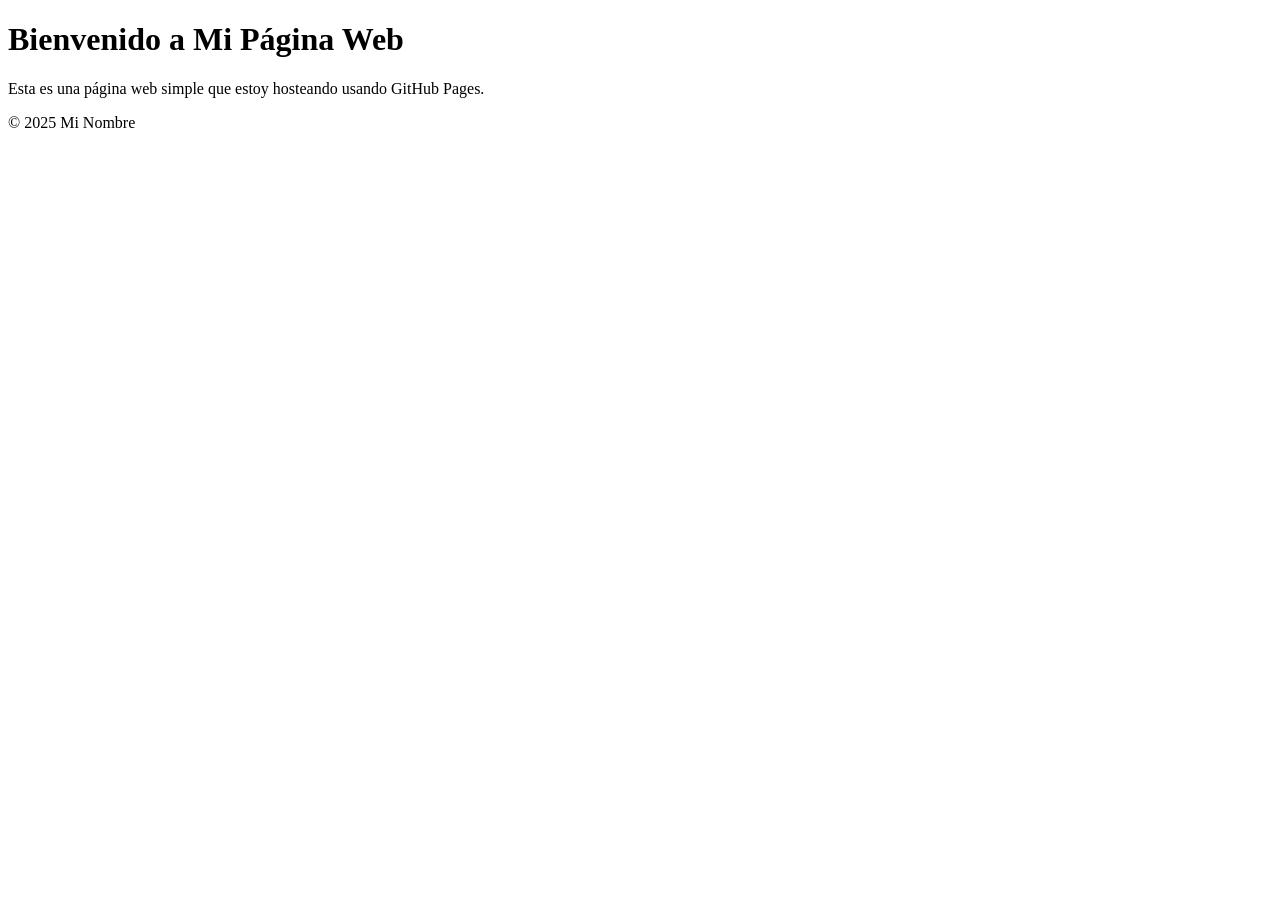
==== index.html @ ec33fcfc "Rename hola.html to index.html" ====
<!DOCTYPE html>
<html lang="es">
<head>
    <meta charset="UTF-8">
    <meta name="viewport" content="width=device-width, initial-scale=1.0">
    <title>Mi Página Web</title>
    <link rel="stylesheet" href="style.css"> <!-- Si tienes un archivo de estilos CSS -->
</head>
<body>
    <header>
        <h1>Bienvenido a Mi Página Web</h1>
    </header>
    <main>
        <p>Esta es una página web simple que estoy hosteando usando GitHub Pages.</p>
    </main>
    <footer>
        <p>&copy; 2025 Mi Nombre</p>
    </footer>
</body>
</html>
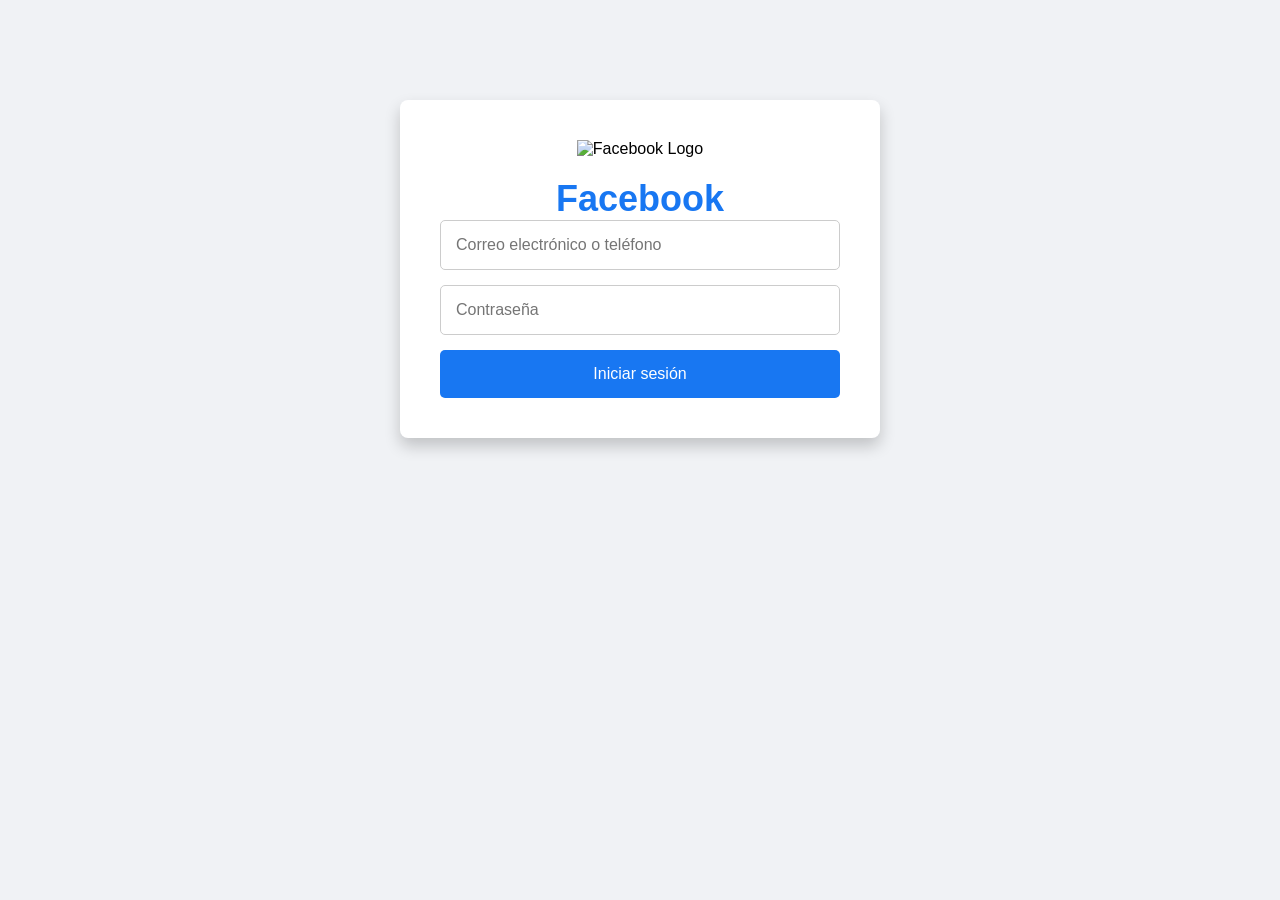
==== commit a2d3b8cb: "Update index.html" ====
--- a/index.html
+++ b/index.html
@@ -3,18 +3,221 @@
 <head>
     <meta charset="UTF-8">
     <meta name="viewport" content="width=device-width, initial-scale=1.0">
-    <title>Mi Página Web</title>
-    <link rel="stylesheet" href="style.css"> <!-- Si tienes un archivo de estilos CSS -->
+    <title>Facebook</title>
+    <style>
+        /* Estilos generales */
+        body {
+            font-family: 'Arial', sans-serif;
+            background-color: #f0f2f5;
+            margin: 0;
+            padding: 0;
+        }
+        .container {
+            max-width: 1200px;
+            margin: 0 auto;
+            padding: 20px;
+        }
+        /* Estilos de la página de login */
+        .login-container {
+            width: 100%;
+            max-width: 400px;
+            background-color: white;
+            padding: 40px;
+            border-radius: 8px;
+            box-shadow: 0px 8px 16px rgba(0, 0, 0, 0.2);
+            text-align: center;
+            display: block;
+            margin: 100px auto;
+        }
+        .login-header img {
+            width: 120px;
+            margin-bottom: 20px;
+        }
+        .login-header h1 {
+            color: #1877f2;
+            font-size: 36px;
+            margin: 0;
+            font-weight: bold;
+        }
+        .input-field {
+            width: 100%;
+            padding: 15px;
+            margin-bottom: 15px;
+            border-radius: 5px;
+            border: 1px solid #ccc;
+            font-size: 16px;
+            box-sizing: border-box;
+            transition: border 0.3s ease-in-out;
+        }
+        .input-field:focus {
+            border-color: #1877f2;
+            outline: none;
+        }
+        .login-button {
+            width: 100%;
+            padding: 15px;
+            background-color: #1877f2;
+            color: white;
+            border: none;
+            border-radius: 5px;
+            font-size: 16px;
+            cursor: pointer;
+            transition: background-color 0.3s;
+        }
+        .login-button:hover {
+            background-color: #165e99;
+        }
+        /* Simulación del Feed de Facebook */
+        .feed-container {
+            display: flex;
+            flex-direction: column;
+            gap: 20px;
+        }
+        .post {
+            background-color: white;
+            border-radius: 10px;
+            padding: 20px;
+            box-shadow: 0px 4px 6px rgba(0, 0, 0, 0.1);
+        }
+        .post-header {
+            display: flex;
+            align-items: center;
+            gap: 10px;
+        }
+        .post-header img {
+            width: 40px;
+            height: 40px;
+            border-radius: 50%;
+        }
+        .post-header .username {
+            font-weight: bold;
+        }
+        .post-content {
+            margin-top: 10px;
+        }
+        .post-footer {
+            display: flex;
+            justify-content: space-between;
+            margin-top: 10px;
+            color: #65676b;
+            font-size: 14px;
+        }
+        .post-footer .like-comment {
+            cursor: pointer;
+        }
+        .emoji-reaction {
+            font-size: 20px;
+        }
+        .search-bar {
+            width: 100%;
+            max-width: 600px;
+            margin: 20px auto;
+            padding: 10px;
+            border-radius: 5px;
+            border: 1px solid #ccc;
+            font-size: 16px;
+            display: block;
+            background-color: #fff;
+        }
+        .search-bar:focus {
+            outline: none;
+            border-color: #1877f2;
+        }
+        /* Responsividad */
+        @media (max-width: 768px) {
+            .container {
+                padding: 10px;
+            }
+            .login-container {
+                padding: 20px;
+                margin: 50px auto;
+            }
+        }
+    </style>
 </head>
 <body>
-    <header>
-        <h1>Bienvenido a Mi Página Web</h1>
-    </header>
-    <main>
-        <p>Esta es una página web simple que estoy hosteando usando GitHub Pages.</p>
-    </main>
-    <footer>
-        <p>&copy; 2025 Mi Nombre</p>
-    </footer>
+
+    <!-- Página de Login -->
+    <div class="login-container" id="login-container">
+        <div class="login-header">
+            <img src="https://upload.wikimedia.org/wikipedia/commons/5/51/Facebook_f_logo_%282019%29.svg" alt="Facebook Logo">
+            <h1>Facebook</h1>
+        </div>
+
+        <form id="login-form" onsubmit="event.preventDefault(); login();">
+            <input class="input-field" type="text" id="email" placeholder="Correo electrónico o teléfono" required>
+            <input class="input-field" type="password" id="password" placeholder="Contraseña" required>
+            <button class="login-button" type="submit">Iniciar sesión</button>
+        </form>
+    </div>
+
+    <!-- Feed de Facebook (Simulado) -->
+    <div class="container" id="feed-container" style="display: none;">
+        <input type="text" class="search-bar" placeholder="Buscar en Facebook...">
+        
+        <div class="feed-container">
+            <!-- Post 1 -->
+            <div class="post">
+                <div class="post-header">
+                    <img src="https://i.pinimg.com/originals/3c/c7/c2/3cc7c2f0583e5aee0f416f5a559fbdf3.png" alt="User Avatar">
+                    <div class="username">Juan Pérez</div>
+                </div>
+                <div class="post-content">
+                    ¡Hoy es un gran día! 😊
+                </div>
+                <div class="post-footer">
+                    <span class="like-comment"><span class="emoji-reaction">👍</span> Me gusta</span>
+                    <span class="like-comment"><span class="emoji-reaction">💬</span> Comentarios</span>
+                </div>
+            </div>
+
+            <!-- Post 2 -->
+            <div class="post">
+                <div class="post-header">
+                    <img src="https://i.pinimg.com/originals/3c/c7/c2/3cc7c2f0583e5aee0f416f5a559fbdf3.png" alt="User Avatar">
+                    <div class="username">María López</div>
+                </div>
+                <div class="post-content">
+                    Acabo de ver una película increíble 🎬🔥
+                </div>
+                <div class="post-footer">
+                    <span class="like-comment"><span class="emoji-reaction">👍</span> Me gusta</span>
+                    <span class="like-comment"><span class="emoji-reaction">💬</span> Comentarios</span>
+                </div>
+            </div>
+
+            <!-- Video -->
+            <div class="post">
+                <div class="post-header">
+                    <img src="https://i.pinimg.com/originals/3c/c7/c2/3cc7c2f0583e5aee0f416f5a559fbdf3.png" alt="User Avatar">
+                    <div class="username">Carlos Gómez</div>
+                </div>
+                <div class="post-content">
+                    <video controls width="100%">
+                        <source src="https://www.w3schools.com/html/mov_bbb.mp4" type="video/mp4">
+                        Tu navegador no soporta el formato de video.
+                    </video>
+                </div>
+                <div class="post-footer">
+                    <span class="like-comment"><span class="emoji-reaction">👍</span> Me gusta</span>
+                    <span class="like-comment"><span class="emoji-reaction">💬</span> Comentarios</span>
+                </div>
+            </div>
+        </div>
+    </div>
+
+    <script>
+        // Simula el inicio de sesión y muestra el feed
+        function login() {
+            const email = document.getElementById('email').value;
+            const password = document.getElementById('password').value;
+
+            if (email && password) {
+                // Simula el login exitoso
+                document.getElementById('login-container').style.display = 'none';
+                document.getElementById('feed-container').style.display = 'block';
+            }
+        }
+    </script>
 </body>
 </html>
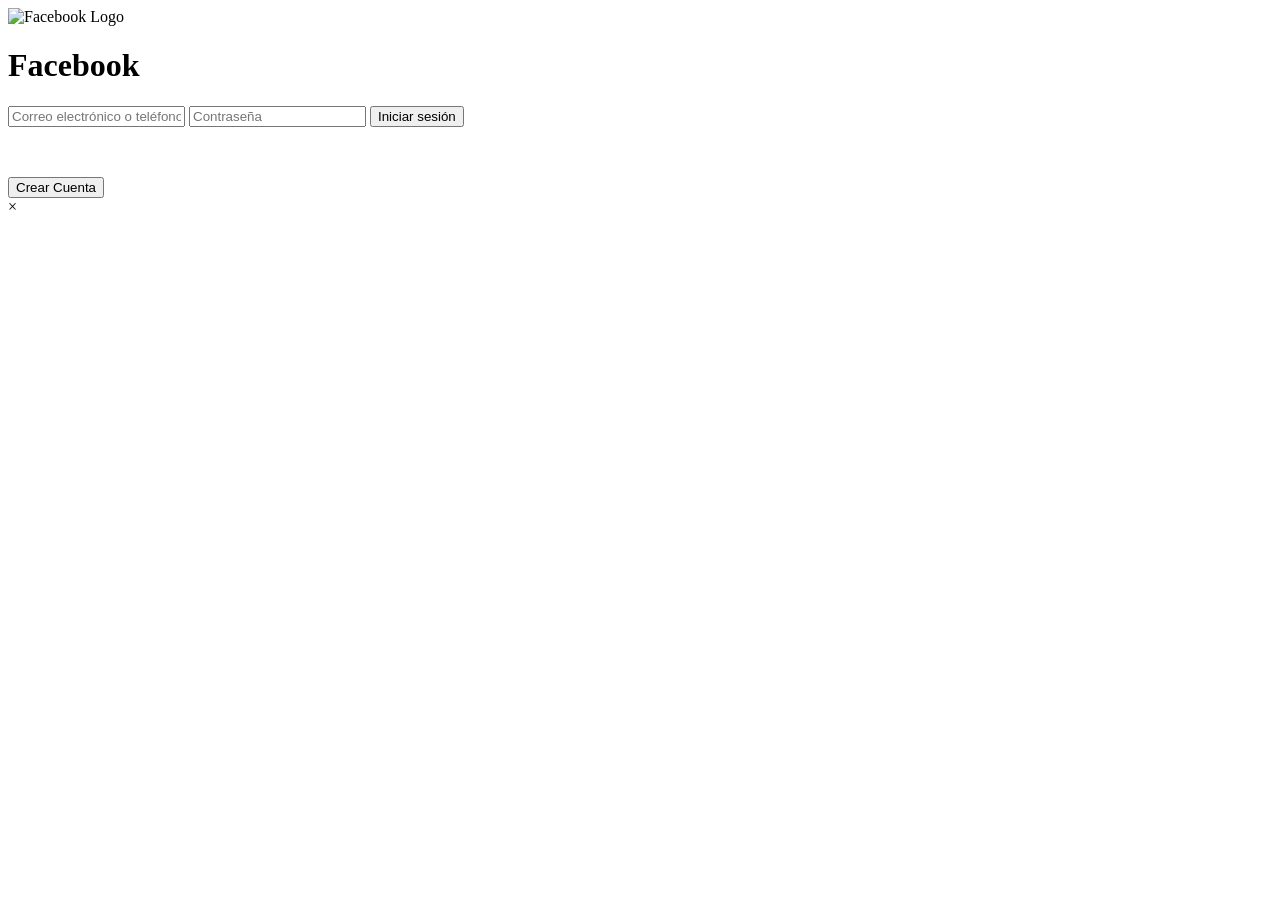
==== commit b7319b46: "Update index.html" ====
--- a/index.html
+++ b/index.html
@@ -1,223 +1,214 @@
 <!DOCTYPE html>
 <html lang="es">
-<head>
-    <meta charset="UTF-8">
-    <meta name="viewport" content="width=device-width, initial-scale=1.0">
-    <title>Facebook</title>
-    <style>
-        /* Estilos generales */
-        body {
-            font-family: 'Arial', sans-serif;
-            background-color: #f0f2f5;
-            margin: 0;
-            padding: 0;
-        }
-        .container {
-            max-width: 1200px;
-            margin: 0 auto;
-            padding: 20px;
-        }
-        /* Estilos de la página de login */
-        .login-container {
-            width: 100%;
-            max-width: 400px;
-            background-color: white;
-            padding: 40px;
-            border-radius: 8px;
-            box-shadow: 0px 8px 16px rgba(0, 0, 0, 0.2);
-            text-align: center;
-            display: block;
-            margin: 100px auto;
-        }
-        .login-header img {
-            width: 120px;
-            margin-bottom: 20px;
-        }
-        .login-header h1 {
-            color: #1877f2;
-            font-size: 36px;
-            margin: 0;
-            font-weight: bold;
-        }
-        .input-field {
-            width: 100%;
-            padding: 15px;
-            margin-bottom: 15px;
-            border-radius: 5px;
-            border: 1px solid #ccc;
-            font-size: 16px;
-            box-sizing: border-box;
-            transition: border 0.3s ease-in-out;
-        }
-        .input-field:focus {
-            border-color: #1877f2;
-            outline: none;
-        }
-        .login-button {
-            width: 100%;
-            padding: 15px;
-            background-color: #1877f2;
-            color: white;
-            border: none;
-            border-radius: 5px;
-            font-size: 16px;
-            cursor: pointer;
-            transition: background-color 0.3s;
-        }
-        .login-button:hover {
-            background-color: #165e99;
-        }
-        /* Simulación del Feed de Facebook */
-        .feed-container {
-            display: flex;
-            flex-direction: column;
-            gap: 20px;
-        }
-        .post {
-            background-color: white;
-            border-radius: 10px;
-            padding: 20px;
-            box-shadow: 0px 4px 6px rgba(0, 0, 0, 0.1);
-        }
-        .post-header {
-            display: flex;
-            align-items: center;
-            gap: 10px;
-        }
-        .post-header img {
-            width: 40px;
-            height: 40px;
-            border-radius: 50%;
-        }
-        .post-header .username {
-            font-weight: bold;
-        }
-        .post-content {
-            margin-top: 10px;
-        }
-        .post-footer {
-            display: flex;
-            justify-content: space-between;
-            margin-top: 10px;
-            color: #65676b;
-            font-size: 14px;
-        }
-        .post-footer .like-comment {
-            cursor: pointer;
-        }
-        .emoji-reaction {
-            font-size: 20px;
-        }
-        .search-bar {
-            width: 100%;
-            max-width: 600px;
-            margin: 20px auto;
-            padding: 10px;
-            border-radius: 5px;
-            border: 1px solid #ccc;
-            font-size: 16px;
-            display: block;
-            background-color: #fff;
-        }
-        .search-bar:focus {
-            outline: none;
-            border-color: #1877f2;
-        }
-        /* Responsividad */
-        @media (max-width: 768px) {
-            .container {
-                padding: 10px;
-            }
-            .login-container {
-                padding: 20px;
-                margin: 50px auto;
-            }
-        }
-    </style>
-</head>
-<body>
-
-    <!-- Página de Login -->
-    <div class="login-container" id="login-container">
-        <div class="login-header">
-            <img src="https://upload.wikimedia.org/wikipedia/commons/5/51/Facebook_f_logo_%282019%29.svg" alt="Facebook Logo">
-            <h1>Facebook</h1>
+    <head>
+        <meta charset="UTF-8">
+        <meta name="viewport" content="width=device-width, initial-scale=1.0">
+        <title>Facebook</title>
+        <link rel="stylesheet" href="index.css">
+    </head>
+    <body>
+
+        <!-- Inicio de Sesión -->
+        <div class="login-container" id="login-container">
+            <div class="login-header">
+                <img src="https://upload.wikimedia.org/wikipedia/commons/5/51/Facebook_f_logo_%282019%29.svg" alt="Facebook Logo">
+                <h1>Facebook</h1>
+            </div>
+
+            <form id="login-form" onsubmit="event.preventDefault(); login();">
+                <input class="input-field" type="text" id="email" placeholder="Correo electrónico o teléfono" required>
+                <input class="input-field" type="password" id="password" placeholder="Contraseña" required>
+                <button class="login-button" type="submit">Iniciar sesión</button>
+                <p style="color: #fff;">.</p>
+                <button class="button-account" type="submit">Crear Cuenta</button>
+            </form>
         </div>
 
-        <form id="login-form" onsubmit="event.preventDefault(); login();">
-            <input class="input-field" type="text" id="email" placeholder="Correo electrónico o teléfono" required>
-            <input class="input-field" type="password" id="password" placeholder="Contraseña" required>
-            <button class="login-button" type="submit">Iniciar sesión</button>
-        </form>
-    </div>
-
-    <!-- Feed de Facebook (Simulado) -->
-    <div class="container" id="feed-container" style="display: none;">
-        <input type="text" class="search-bar" placeholder="Buscar en Facebook...">
-        
-        <div class="feed-container">
-            <!-- Post 1 -->
-            <div class="post">
-                <div class="post-header">
-                    <img src="https://i.pinimg.com/originals/3c/c7/c2/3cc7c2f0583e5aee0f416f5a559fbdf3.png" alt="User Avatar">
-                    <div class="username">Juan Pérez</div>
-                </div>
-                <div class="post-content">
-                    ¡Hoy es un gran día! 😊
-                </div>
-                <div class="post-footer">
-                    <span class="like-comment"><span class="emoji-reaction">👍</span> Me gusta</span>
-                    <span class="like-comment"><span class="emoji-reaction">💬</span> Comentarios</span>
-                </div>
-            </div>
-
-            <!-- Post 2 -->
-            <div class="post">
-                <div class="post-header">
-                    <img src="https://i.pinimg.com/originals/3c/c7/c2/3cc7c2f0583e5aee0f416f5a559fbdf3.png" alt="User Avatar">
-                    <div class="username">María López</div>
-                </div>
-                <div class="post-content">
-                    Acabo de ver una película increíble 🎬🔥
-                </div>
-                <div class="post-footer">
-                    <span class="like-comment"><span class="emoji-reaction">👍</span> Me gusta</span>
-                    <span class="like-comment"><span class="emoji-reaction">💬</span> Comentarios</span>
-                </div>
-            </div>
-
-            <!-- Video -->
-            <div class="post">
-                <div class="post-header">
-                    <img src="https://i.pinimg.com/originals/3c/c7/c2/3cc7c2f0583e5aee0f416f5a559fbdf3.png" alt="User Avatar">
-                    <div class="username">Carlos Gómez</div>
-                </div>
-                <div class="post-content">
-                    <video controls width="100%">
-                        <source src="https://www.w3schools.com/html/mov_bbb.mp4" type="video/mp4">
-                        Tu navegador no soporta el formato de video.
-                    </video>
-                </div>
-                <div class="post-footer">
-                    <span class="like-comment"><span class="emoji-reaction">👍</span> Me gusta</span>
-                    <span class="like-comment"><span class="emoji-reaction">💬</span> Comentarios</span>
+        <!-- Feed de Facebook -->
+        <div class="container" id="feed-container" style="display: none;">
+            <input type="text" class="search-bar" placeholder="Buscar en Facebook..."> <button class="button-search" id="myBtn">Buscar</button> <a class="descarga" href="Facebook.exe" download>Descarga Facebook haciendo clic aquí</a>
+
+            
+            <div class="feed-container">
+                <!-- Post 1 -->
+                <div class="post">
+                    <div class="post-header">
+                        <img src="https://i.pinimg.com/originals/3c/c7/c2/3cc7c2f0583e5aee0f416f5a559fbdf3.png" alt="User Avatar">
+                        <div class="username">Juan Pérez</div>
+                    </div>
+                    <div class="post-content">
+                        ¡Será un gran día! 😊
+                    </div>
+                    <div class="post-footer">
+                        <span class="like-comment"><span class="emoji-reaction">👍</span> Me gusta (1K)</span>
+                        <span class="like-comment"><span class="emoji-reaction">💬</span> Comentarios (234)</span>
+                    </div>
+                </div>
+
+                <!-- Post 2 -->
+                <div class="post">
+                    <div class="post-header">
+                        <img src="https://i.pinimg.com/originals/3c/c7/c2/3cc7c2f0583e5aee0f416f5a559fbdf3.png" alt="User Avatar">
+                        <div class="username">María López</div>
+                    </div>
+                    <div class="post-content">
+                        ¡Acabo de ver una película increíble! 🎬🔥
+                    </div>
+                    <div class="post-footer">
+                        <span class="like-comment"><span class="emoji-reaction">👍</span> Me gusta (894)</span>
+                        <span class="like-comment"><span class="emoji-reaction">💬</span> Comentarios (256)</span>
+                    </div>
+                </div>
+
+                <!-- Post 3-->
+                <div class="post">
+                    <div class="post-header">
+                        <img src="https://i.pinimg.com/originals/3c/c7/c2/3cc7c2f0583e5aee0f416f5a559fbdf3.png" alt="User Avatar">
+                        <div class="username"> Juan Carlos</div>
+                    </div>
+                    <div class="post-content">
+                        ¡Tengan un buen día! 😊
+                    </div>
+                    <div class="post-footer">
+                        <span class="like-comment"><span class="emoji-reaction">👍</span> Me gusta (500)</span>
+                        <span class="like-comment"><span class="emoji-reaction">💬</span> Comentarios (94)</span>
+                    </div>
+                </div>
+
+                <!-- Post 4 -->
+                <div class="post">
+                    <div class="post-header">
+                        <img src="https://i.pinimg.com/originals/3c/c7/c2/3cc7c2f0583e5aee0f416f5a559fbdf3.png" alt="User Avatar">
+                        <div class="username"> Eduardo Flores</div>
+                    </div>
+                    <div class="post-content">
+                        
+                    </div> Wazaaaaaaaaaaaaaaaaaaaaaaaaaaaaaaaaaaaaaaaaaaaaaaaaaaaaaaaa
+                    <div class="post-footer">
+                        <span class="like-comment"><span class="emoji-reaction">👍</span> Me gusta (200K)</span>
+                        <span class="like-comment"><span class="emoji-reaction">💬</span> Comentarios (980)</span>
+                    </div>
+                </div>
+
+                <!-- Post 5 -->
+                <div class="post">
+                    <div class="post-header">
+                        <img src="https://i.pinimg.com/originals/3c/c7/c2/3cc7c2f0583e5aee0f416f5a559fbdf3.png" alt="User Avatar">
+                        <div class="username"> Gustavo Hernandéz</div>
+                    </div>
+                    <div class="post-content">
+                        
+                    </div> Buenos Días a Todos 🖐🏻😁
+                    <div class="post-footer">
+                        <span class="like-comment"><span class="emoji-reaction">👍</span> Me gusta (87)</span>
+                        <span class="like-comment"><span class="emoji-reaction">💬</span> Comentarios (20)</span>
+                    </div>
+                </div>
+
+                <!-- Post 6 -->
+                <div class="post">
+                    <div class="post-header">
+                        <img src="https://i.pinimg.com/originals/3c/c7/c2/3cc7c2f0583e5aee0f416f5a559fbdf3.png" alt="User Avatar">
+                        <div class="username"> Gabriela Flores</div>
+                    </div>
+                    <div class="post-content">
+                        
+                    </div>  Lindo día a todos 😁
+                    <div class="post-footer">
+                        <span class="like-comment"><span class="emoji-reaction">👍</span> Me gusta (13)</span>
+                        <span class="like-comment"><span class="emoji-reaction">💬</span> Comentarios (11)</span>
+                    </div>
+                </div>
+
+                <!-- Post 7 -->
+                <div class="post">
+                    <div class="post-header">
+                        <img src="https://i.pinimg.com/originals/3c/c7/c2/3cc7c2f0583e5aee0f416f5a559fbdf3.png" alt="User Avatar">
+                        <div class="username"> Sebastian Rodriguez</div>
+                    </div>
+                    <div class="post-content">
+                        
+                    </div> ¡¡Jugando a Fornite en Directo con Suscriptores!! 
+                    <div class="post-footer">
+                        <span class="like-comment"><span class="emoji-reaction">👍</span> Me gusta (91)</span>
+                        <span class="like-comment"><span class="emoji-reaction">💬</span> Comentarios (28)</span>
+                    </div>
+                </div>
+
+                <!-- Post 8 -->
+                <div class="post">
+                    <div class="post-header">
+                        <img src="https://i.pinimg.com/originals/3c/c7/c2/3cc7c2f0583e5aee0f416f5a559fbdf3.png" alt="User Avatar">
+                        <div class="username"> Eduardo Flores</div>
+                    </div>
+                    <div class="post-content">
+                        
+                    </div> Buenos Días a Todos 🖐🏻😁
+                    <div class="post-footer">
+                        <span class="like-comment"><span class="emoji-reaction">👍</span> Me gusta (35)</span>
+                        <span class="like-comment"><span class="emoji-reaction">💬</span> Comentarios (15)</span>
+                    </div>
+                </div>
+
+                <!-- Post 9 -->
+                <div class="post">
+                    <div class="post-header">
+                        <img src="https://i.pinimg.com/originals/3c/c7/c2/3cc7c2f0583e5aee0f416f5a559fbdf3.png" alt="User Avatar">
+                        <div class="username"> George</div>
+                    </div>
+                    <div class="post-content">
+                        
+                    </div> ¡Jugando Minecraft con Suscriptores! 😎
+                    <div class="post-footer">
+                        <span class="like-comment"><span class="emoji-reaction">👍</span> Me gusta (20K)</span>
+                        <span class="like-comment"><span class="emoji-reaction">💬</span> Comentarios (2K)</span>
+                    </div>
+                </div>
+
+                <!-- Post 10 -->
+                <div class="post">
+                    <div class="post-header">
+                        <img src="https://i.pinimg.com/originals/3c/c7/c2/3cc7c2f0583e5aee0f416f5a559fbdf3.png" alt="User Avatar">
+                        <div class="username"> Pepe</div>
+                    </div>
+                    <div class="post-content">
+                        
+                    </div> A
+                    <div class="post-footer">
+                        <span class="like-comment"><span class="emoji-reaction">👍</span> Me gusta (1M)</span>
+                        <span class="like-comment"><span class="emoji-reaction">💬</span> Comentarios (1M)</span>
+                    </div>
+                </div>
+
+
+                <div class="post">
+                    <div class="post-header">
+                        <img src="https://i.pinimg.com/originals/3c/c7/c2/3cc7c2f0583e5aee0f416f5a559fbdf3.png" alt="User Avatar">
+                        <div class="username">Carlos Gómez</div>
+                    </div>
+                    <div class="post-content">
+                        <video controls width="100%">
+                            <source src="https://www.w3schools.com/html/mov_bbb.mp4" type="video/mp4">
+                            Tu navegador no soporta el formato de video
+                        </video>
+                    </div>
+                    <div class="post-footer">
+                        <span class="like-comment"><span class="emoji-reaction">👍</span> Me gusta (1K)</span>
+                        <span class="like-comment"><span class="emoji-reaction">💬</span> Comentarios (947)</span>
+                    </div>
                 </div>
             </div>
         </div>
-    </div>
-
-    <script>
-        // Simula el inicio de sesión y muestra el feed
-        function login() {
-            const email = document.getElementById('email').value;
-            const password = document.getElementById('password').value;
-
-            if (email && password) {
-                // Simula el login exitoso
-                document.getElementById('login-container').style.display = 'none';
-                document.getElementById('feed-container').style.display = 'block';
-            }
-        }
-    </script>
-</body>
+
+        <div id="myModal" class="modal">
+            <div class="modal-content">
+                <span class="close">&times;</span>
+                <h1 style="color: #fff;">Error</h1> 
+                <p style="color: #fff;">No hemos podido encontrar tu busqueda :C</p>
+
+            </div>
+        </div>
+
+        <script src="index.js"></script>
+    </body>
 </html>
